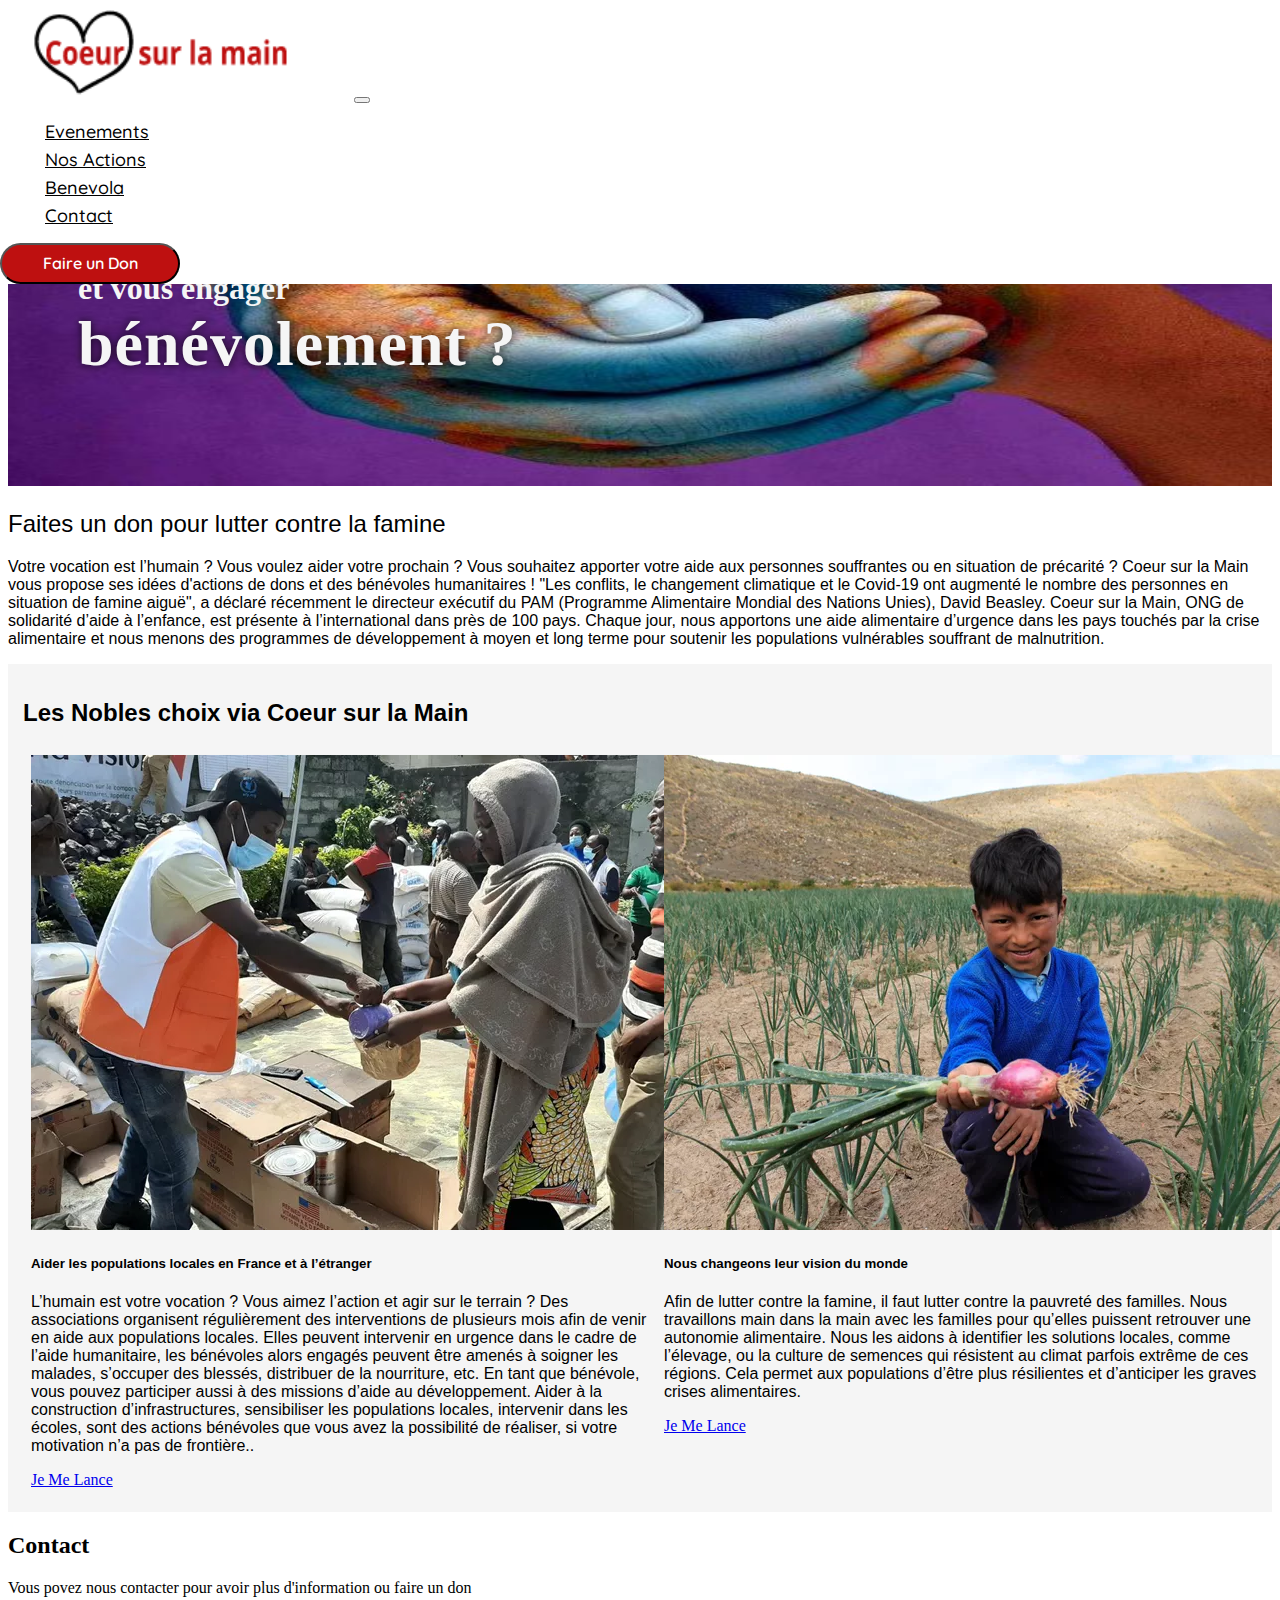
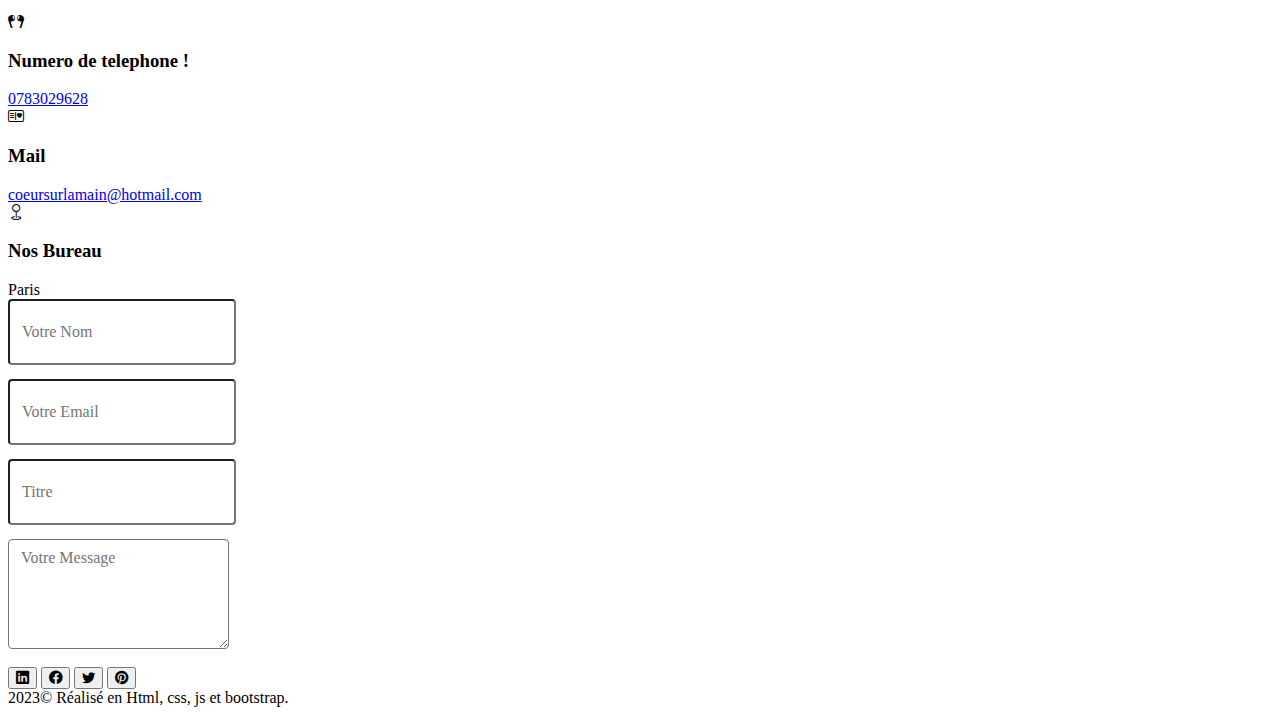
==== index.html @ bd6be560 "nouvelle page evenements + mise a jours de navbar" ====
<!doctype html>
<html lang="fr">

<head>
<meta charset="utf-8">
<meta name="viewport" content="width=device-width, initial-scale=1">
<title>Coeur sur la main</title>
<link href="https://cdn.jsdelivr.net/npm/bootstrap@5.2.0-beta1/dist/css/bootstrap.min.css" rel="stylesheet"
integrity="sha384-0evHe/X+R7YkIZDRvuzKMRqM+OrBnVFBL6DOitfPri4tjfHxaWutUpFmBp4vmVor" crossorigin="anonymous">
<link rel="stylesheet" href="https://cdn.jsdelivr.net/npm/bootstrap-icons@1.8.3/font/bootstrap-icons.css">

<!-- style css -->
<link rel="stylesheet" href="css/style.css">
<link rel="stylesheet" href="css/reset.css">



<!-- fonts -->

<link rel="preconnect" href="https://fonts.googleapis.com">
<link rel="preconnect" href="https://fonts.gstatic.com" crossorigin>
<link href="https://fonts.googleapis.com/css2?family=Quicksand&family=Raleway:wght@700&display=swap" rel="stylesheet">

</head>

<body>
<!----------------------START OF NAVBAR------------------------>
<header >
<nav id="navbarSite" class=" navbar navbar-expand-lg bg-body-tertiary navbar-white bs-body-bg-rgb border-bottom shadow">
    <div class="container-fluid w-100">

        <a href="index.html"><img class="logo " src="images2/logo1.png" ></a> 


        <button class="navbar-toggler" type="button" data-bs-toggle="collapse" data-bs-target="#navbar-collapse" aria-controls="navbar-collapse" aria-expanded="false" aria-label="Toggle navigation">
        <span class="navbar-toggler-icon"></span>
        </button>
        <div class="collapse navbar-collapse" id="navbar-collapse">
            <ul class="navbar-nav me-auto my-2 my-lg-0 " >
                <li class="nav-item  nos-actions">
                    <a href="actions.html"  class="nav-link active mx-0" aria-current="page" > Evenements</a>
                </li>
                <li class="nav-item  nos-actions">
                    <a href="actions.html"  class="nav-link active mx-0" aria-current="page" > Nos Actions</a>
                </li>
                <li class="nav-item  ">
                    <a href="benevola.html" class="nav-link active mx-0" aria-current="page">  Benevola</a>
                </li>
                <li class="nav-item  ">
                    <a  href="#contact" class="nav-link active  mx-0" aria-current="page">  Contact</a>
                </li>
            </ul>
        <button onclick="window.location.href='don.html';"  type="button" class="btn btn-danger btn-faire" id="button-faite_unDon">Faire un Don</button>

        </div>
    </div>
</nav>
</header>
<!-----------------------------END OF NAVBAR------------------------>

<main class=" container-fluid flux  pe-0 ps-0">
<!------CITATION------->
<div class="row row-cols-sm-1 row-cols-1 mt-10">
<div class="col-12 text-center " id="textCitationAcceuil">
    <p>« Le bénévolat est un don de soi, un acte d'amour offert à l'humanité. De même que le fleuve retourne à la mer, le don de l'homme revient vers lui. »</p>
</div>
</div>
<!-- END OF CITATION -->
<!---------------------------BIENVENUE------------------------------>
<section class="py-0 pb-0 mb-0 section-bienvenue " >  
<div class="container-fluid  ">
    <div class="row row-cols-sm-1 row-cols-md-1 row-cols-lg-1">
        <div class=" title-bienvenue" >
            <h1 class="mb-5 ">Suhaitez vous <br>
                <span class="text-bienvenue_engrand">faire un don </span >ou...<br> et vous engager<br><span class="text-bienvenue_engrand"> bénévolement ?</span></h1>
        </div> 
        <div class="col-12 ps-0 pe-0">
            <img class=" w-100  " src="images2/ceur sur la main.jpg" alt=" image de la coeur sur la main">
        </div>
    </div>
</div>

</section>
<!---------------------END OF BIENVENUE----------------------------->

<!---------------------------QUI SOMME NOUS------------------------->
<section  class="py-2 px-2 mt-5 pt-0 pe-5" id="quiSommeNous">
<div class="container-fluid d-flex">
    <div class="row  row-cols-sm-1 row-cols-md-2 row-cols-lg-2  pt-0 pb-5  ">
        <div class="text-center d-flex align-items-center ">
            <img  class="border border-secondary-subtle  "  id="imgQuiSommeNous"  src="images2/mains.jpg.crdownload" alt="image des enfants avec les sourires">
        </div>
        <div class="border-start border-danger pt-5 pb-5">
            <h2 class="text-center titre_quiNousSomme">Faites un don pour lutter
                contre la famine</h2>
            <p class="text-center text_quiNousSomme">Votre vocation est l’humain ? Vous voulez aider votre prochain ? Vous souhaitez apporter votre aide aux personnes souffrantes ou en situation de précarité ? Coeur sur la Main vous propose ses idées d'actions de dons et des bénévoles humanitaires !
            "Les conflits, le changement climatique et le Covid-19 ont augmenté le nombre des personnes en situation de famine aiguë", a déclaré récemment le directeur exécutif du PAM (Programme Alimentaire Mondial des Nations Unies), David Beasley.

                Coeur sur la Main, ONG de solidarité d’aide à l’enfance, est présente à l’international dans près de 100 pays. Chaque jour, nous apportons une aide alimentaire d’urgence dans les pays touchés par la crise alimentaire et nous menons des programmes de développement à moyen et long terme pour soutenir les populations vulnérables souffrant de malnutrition.
            </p>
        </div>
    </div>
</div>
</section>
<!------------------------END OF QUI SOMME NOUS--------------------->

<!-------------------------NOBLE CHOIX CARDS------------------------>
<section  id="noblesChoix">
<div class="container-fluid">
        <!--  start nos action  title -->
        <div>
            <h2 class="text-center mt-5 mb-5 titre_noblesChoix">Les Nobles choix via Coeur sur la Main </h2>
        </div>
        <!-- end nos action title -->

        <!-- CARDS -->
        <div class="row">
                <div class=" row ">
                   <div class="cards-wrapper container-Noblechoix ">
                    <!-- first card -->
                    <div class="card card-noblechoix" >
                        <div class="image-wrapper image-noblechoix">
                            <img src="images2/images des benevols.webp" class="card-img-top" alt="images des benevoles">
                        </div>
                        <div class="card-body">
                        <h5 class="card-Title text-center   title1_noblesChoixCard">Aider les populations locales en France et à l’étranger</h5>

                        <p class="card-text text1_noblesChoix">L’humain est votre vocation ? Vous aimez l’action et agir sur le terrain ? Des associations
                            organisent régulièrement des interventions de plusieurs mois afin de venir en aide aux populations locales. Elles
                            peuvent intervenir en urgence dans le cadre de l’aide humanitaire, les bénévoles alors engagés peuvent être amenés à
                            soigner les malades, s’occuper des blessés, distribuer de la nourriture, etc. En tant que bénévole, vous pouvez
                            participer aussi à des missions d’aide au développement. Aider à la construction d’infrastructures, sensibiliser les
                            populations locales, intervenir dans les écoles, sont des actions bénévoles que vous avez la possibilité de
                            réaliser, si votre motivation n’a pas de frontière..</p>
                        <a href="benevola.html" class="btn btn-outline-danger btnJeMeLance text-center" >Je Me Lance</a>
                        </div>
                    </div>
                    <!-- end firs card -->
                    <!-- second card -->
                    <div class="card  card-noblechoix" >
                        <div class="image-wrapper image-noblechoix">
                            <img src="images2/lutter contre la pauvrete.webp"  class="card-img-top" alt="images des benevoles">
                        </div>
                        <div class="card-body">
                        <h5 class="card-Title text-center title2_noblesChoixCard ">Nous changeons leur vision du monde</h5>

                        <p class="card-text text2_noblesChoix">Afin de lutter contre la famine, il faut lutter contre la pauvreté des familles.

                            Nous travaillons main dans la main avec les familles pour qu’elles puissent retrouver une autonomie             alimentaire. Nous les aidons à identifier les solutions locales, comme l’élevage, ou la culture de semences qui résistent au climat parfois extrême de ces régions. Cela permet aux populations d’être plus résilientes et d’anticiper les graves crises alimentaires.
                        </p>
                        <a href="don.html" class="text-center btn btn-outline-danger btnJeMeLance " >Je Me Lance</a>
                        </div>
                    </div>
                    <!-- end second card -->
                   </div>
                </div>
        </div>
        <!-- END OF CARDS -->

            

        



          
        
</div>
</section>
<!-------------------END OF NOBLE CHOIX CARDS----------------------->
<!--------------------- FORMULAIRE DE Contact----------------------->
<section class="py-5 text-center" id="contact">
<div class="container py-5">
    <h2 class="pb-3">Contact</h2>
    <p class="text-secondary">Vous povez nous contacter pour avoir plus d'information ou faire un don</p>
    <div class="row row-cols-1 row-cols-md-3">
        <div class="contact-container">
            <div class="contact-header">
                <i class="bi bi-earbuds text-danger"></i>
                <h3>Numero de telephone !</h3>
            </div>
            <div class="contact-body">
                <a class="text-secondary" href="tel:0783029628">0783029628</a>
            </div>
        </div>
        <div class="contact-container">
            <div class="contact-header">
                <i class="bi bi-postcard-heart text-danger"></i>
                <h3>Mail</h3>
            </div>
            <div class="contact-body">
                <a class="text-secondary"
                    href="annanis06@hotmail.com?subject=Je vous contact depuis votre site">coeursurlamain@hotmail.com</a>
            </div>
        </div>
        <div class="contact-container">
            <div class="contact-header">
                <i class="bi bi-geo text-danger"></i>
                <h3>Nos Bureau</h3>
            </div>
            <div class="contact-body text-secondary">
                Paris
            </div>
        </div>
    </div>
    <div class="row mt-5">
        <div class="col-lg-12">
            <div class="form-coeurSurLaMain contact_form">
                <form>
                    <div class="row">
                        <div class="col-lg-6">
                            <div class="form-group mt-2">
                                <input type="text" class="form-control" placeholder="Votre Nom" aria-label="Nom">
                            </div>
                        </div>
                        <div class="col-lg-6">
                            <div class="form-group mt-2">
                                <input type="email" class="form-control" id="inputEmail" placeholder="Votre Email" aria-label="Nom">
                            </div>
                        </div>
                    </div>
                    <div class="row">
                        <div class="col-lg-12">
                            <div class="form-group mt-2">
                                <input type="text" class="form-control"  placeholder="Titre" aria-label="Titre">
                            </div>
                        </div>
                    </div>

                    <div>
                        <div class="row">
                            <div class="col-lg-12">
                                <div class="form-group mt-2">
                                <textarea class="form-control" id="exampleFormControlTextarea1" rows="4"  placeholder="Votre Message" aria-label="Nom"></textarea>
                                </div>
                            </div>
                        </div>
                    </div>
                </form>
            </div>
        </div>
    </div>
</div>
</section>
<!-----------------END OF FORMULAIRE DE Contact--------------------->
</main>
<footer class="text-center footer-page py-5">
<div>
<button class="me-2 btn-social-share btn btn-outline-danger"><i class="bi bi-linkedin"></i></button>
<button class="me-2 btn-social-share btn btn-outline-danger"><i class="bi bi-facebook"></i></button>
<button class="me-2 btn-social-share btn btn-outline-danger"><i class="bi bi-twitter"></i></button>
<button class="me-2 btn-social-share btn btn-outline-danger"><i class="bi bi-pinterest"></i></button>
</div>
<div class="text-secondary mt-3">
2023© Réalisé en Html, css, js et bootstrap. <br />

</div>
</footer>

<script
src="https://code.jquery.com/jquery-3.6.3.min.js"
integrity="sha256-pvPw+upLPUjgMXY0G+8O0xUf+/Im1MZjXxxgOcBQBXU="
crossorigin="anonymous"></script>
<script src="https://cdn.jsdelivr.net/npm/@popperjs/core@2.11.5/dist/umd/popper.min.js"
integrity="sha384-Xe+8cL9oJa6tN/veChSP7q+mnSPaj5Bcu9mPX5F5xIGE0DVittaqT5lorf0EI7Vk"
crossorigin="anonymous"></script>
<script src="https://cdn.jsdelivr.net/npm/bootstrap@5.2.0-beta1/dist/js/bootstrap.min.js"
integrity="sha384-kjU+l4N0Yf4ZOJErLsIcvOU2qSb74wXpOhqTvwVx3OElZRweTnQ6d31fXEoRD1Jy"
crossorigin="anonymous"></script>
<!-- <script src="style.js"></script> -->
</body>

</html>
---- css/style.css ----
body{
    --color-rouge:  rgb(190, 16, 16) ;
    --color-gris: #f5f5f5;

}
.flux {
    width: 100%;
    margin: 0;
    padding: 0;
}
/* .container-fluid{
    padding: 0px;
} */

/* fontes */


/*--------------------------- nav bar--------------------------------------- */
header{
    position: fixed;
    top: 0;
    left: 0;
    width: 100vw;
    z-index: 1000;
}
#navbarSite{
    background-color: white;
   
   
}
/* a.nav-link{
    color: rgb(196, 60, 23);
    font-weight: 400;
        
} */
a.nav-link{
    color:black;
    font-size: large;
    font-weight: 500;
    font-family: 'Quicksand', sans-serif;
    cursor: pointer;
    
 }

 li.nav-item{
    transition:0.5s all ease-in;
    color: transparent;
    margin: 5px;
 }
 li.nav-item:hover{
    scale: 1.1;
 }


.logo{
    height: 100px;
    width: 300px;
    z-index: 1000;
    margin-left: 30px;
    margin-right: 20px;
    transition: 0.5s;
}
@media screen and (max-width: 767px){
    .logo{
    height: 50px;
    width: 150px;
    z-index: 1000;
    margin-left: 15px;
    margin-right: 10px;
    transition: 0.5s;
}
}
.logo:hover{
    scale: 1.1;
    transition: 0.5s ease-in-out;
}
#button-faite_unDon{
    overflow: hidden;
    color:white;
    width: 180px;
    font-size: 1rem;
    border-radius: 35px;
    line-height: 35px;
    font-weight: 600;
    margin-right: 80px;
    font-family: 'Quicksand', sans-serif;
    background-color: var(--color-rouge)
}
#button-faite_unDon:hover{
    transform: scale(1.1);
    background-color: rgb(221, 97, 97);
    transition: 0.4s;
    border: none;
}
#button-faite_unDon{
    transition: 0.5s;
}
/*---------------------------- end of  NAVBAR----------------------------- */

/* --------------------------- START  HOMEPAGE-----------------------------*/
/* ------CITATION-------- */
#textCitationAcceuil{
    padding-top: 10px;
    background-color: var(--color-rouge);
    color:var(--color-gris)
}
/* ----END OF CITATION-- */

/* ----- bienvenue -------*/
.section-bienvenue{
    position: relative;
    min-width: 80%;
}
@media only screen and (min-width: 768px){
    .text-bienvenue_engrand{
        font-size: 4rem;
        text-shadow: 0 0 8px rgb(0 0 0 / 80%);
        font-weight: 700;
        letter-spacing: 1px;
        color: #f5f5f5;
        box-sizing: border-box;
    }
    .title-bienvenue{
        position: absolute;
        z-index: 1;
        margin-top: 70px;
        margin-left: 70px;
       color:var(--color-gris)
        
    }
} 

@media screen and (max-width: 767px){
    .text-bienvenue_engrand{
        font-size: 3rem;
        text-shadow: 0 0 8px rgb(0 0 0 / 80%);
        font-weight: 700;
        letter-spacing: 1px;
        color: #f5f5f5;
        box-sizing: border-box;

    }
    .title-bienvenue{
        position: absolute;
        z-index: 1;
        margin-top: 30px;
        margin-left: 10px;
       color:var(--color-gris)
        
    }
}




/*------- qui somme nous------- */
#imgQuiSommeNous{
    min-width: 100%;
    max-height: 400px;
    align-items: center;
}
.titre_quiNousSomme{
    font-family: "Open Sans",Helvetica,Arial,sans-serif;
    margin-bottom: 20px;
    font-weight: 500;
}
.text_quiNousSomme{
    font-family: "Open Sans",Helvetica,Arial,sans-serif;

}


/*------- Nobles choix---------- */
#noblesChoix{
    background-color: var(--color-gris);
    padding: 15px;
}
.titre_noblesChoix{
    font-weight: 700;
    font-family: "Open Sans",Helvetica,Arial,sans-serif;
}

/* ---cards Noble choix -- */

/* responsive avec media query */
@media screen and (min-width: 767px){
.container-Noblechoix{
    display: flex;
}
.card-noblechoix{
    margin: 0.5em;
    width: calc(100%/2);

}
.image-noblechoix{
    margin:  auto;
}
}

@media screen and (max-width: 767px){
.container-Noblechoix{
    display: flex;
    flex-direction: column;
}   
.card-noblechoix{
     margin-top: 20px;
}   
}
.title1_noblesChoixCard,.title2_noblesChoixCard{

    font-weight: 700;
    font-family: "Open Sans",Helvetica,Arial,sans-serif;
}
.text1_noblesChoix,.text2_noblesChoix{

    font-family: "Open Sans",Helvetica,Arial,sans-serif;
}
/* ---------formulaire DE CONTACT--------*/
.form-coeurSurLaMain .form-control{
    color: rgb(64, 62, 62);
    background-color: #2e3135;
    box-shadow: none !important;
    height: 50px;
    margin-bottom: 14px;
    background-color: transparent;


}
.form-control{
    color: rgb(10, 10, 10);
    height: 20px;
    padding: 0.375rem 0.75rem;
    font-size: 1rem;
    line-height: 1.5;
    background-clip: padding-box;
    appearance: none;
    border-radius: 0.25rem;
    transition: border-color .15s ease-in-out, box-shadow .15s ease-in-out;
}
button, input, optgroup, select, textarea{
    margin: 0;
    font-family: inherit;
}
.form-coeurSurLaMain textarea.form-control{
    height: auto;
}
.textarea.form-control {
    min-height: calc(1.5em + 0.75rem + 2px);
}
/* --------------------------- END  HOMEPAGE-----------------------------*/
/*-------------------------- PAGE - NOS ACTIONS -------------------------- */

#action1, #action3{
    background-color: var(--color-gris);
}

#card-title_style{

    font-size: 1.3rem;
    font-weight: 600;
    font-family: "Open Sans",Helvetica,Arial,sans-serif;
}
#card-text_style{
    font-family: "Open Sans",Helvetica,Arial,sans-serif;
}
.textEnGras{
    font-size: 1.1rem;
    font-weight: 800;
}

.btnJeMeLance{
    border-radius: 20px;
}
#image_action{
    position: flex;
    justify-content: center;
    align-items: center;
    width: 350px;
    height: 200px;
}
/*--------------------end of  PAGE - NOS ACTIONS -------------------------- */
/*---------------------------- PAGE - DON --------------------------------- */
/* ----- section 1---- */

#coutDeDon{
    background-color: var(--color-gris);
}

.iconEuro{
    position: absolute;
    transform: translateY(-50px);
    width: 50px;
    height: 50px;
    margin-right: 20px;
}
.defiscalisation{
    display: flex;
    justify-content: space-around;
}
.titre_defiscalisation{
    font-size: 1.8rem;
    font-weight: 600;
    font-family: 'Quicksand', sans-serif;
}
.card-defiscalisation{
margin-bottom: 40px;
   border-top: 0;
   border-left: 0;
   border-right: 0;
   border-bottom:solid 0.8rem var(--color-rouge);
   width: 280px;
}

/* ----end of section 1--- */
/*----- start section 2 REDUCTION----*/
.container-reduction{
    display: flex;
    justify-content: space-between;
}

.title-reduction_1{
    font-family: 'Quicksand', sans-serif;
    font-weight: 600;
}


/*----- end of section 2 ----*/
/* ---START OF section 3 --- */
#impots-section3{
    background-color:var(--color-gris);
}
.title-etapes{
    font-family: 'Quicksand', sans-serif;
    font-weight: bold;
    font-size: x-large;
}
.etapes-container1{
    background-color: white;
    box-sizing: border-box;
}
/* -----END OF section 3 --- */
/* ----START OF section --- 4 */

.container-differance{
    border-top: var(--color-rouge);
    border-bottom: var(--color-rouge);
    color:var(--color-rouge);
    
    
}
.text-differance{
    font-family: 'Noto Sans SignWriting', sans-serif;
   
}
/* ----end   OF section --- 4 */
/*---------------------END OF  PAGE - DON --------------------------------- */

/*----------------------- PAGE - BENEVOLA --------------------------------- */
.section-benevola{
    position: relative;
}
.text-engrand{
    font-size: 4rem;
    text-shadow: 0 0 8px rgb(0 0 0 / 80%);
    font-weight: 700;
    letter-spacing: 1px;
    color: #f5f5f5;
    box-sizing: border-box;
}
.title-benevola{
    position: absolute;
    z-index: 1000;
    margin-top: 100px;
    margin-left: 100px;
    color: #f5f5f5;
    box-sizing: border-box;
}
@media screen and (max-width: 767px){
    .text-engrand{
        font-size: 45px;
        text-align: center;
        scale: 0.5;
    }
}
.CarouselBenevolats{
    z-index: -1;
    margin-top: -50px;
    max-height:500px;
    width: 100%;
    height: 100%;
    object-fit: fill;
}
/* end of section 1 */


/* start of section  2*/


.imageTerre-container2{
    width: 100%;
    margin-right: 0;
    margin-top: 0;
    
}

.title_ChaqueExperience{
    margin-top: 50px;
    font-family: 'Quicksand', sans-serif !important;
    font-size: 3rem;
    font-weight: bolder;
}
.text_ChaqueExperience{
    font-family: 'Quicksand', sans-serif;
    font-size: 1.5rem;
    font-weight: bold;
    margin: 20px;
    padding-top: 20px;
}
.image-container2{
    z-index: 1;
    width: 550px;
}

@media only screen and (max-width: 600px){
    .title_ChaqueExperience{
        font-size: 1.5rem;
        margin-top: 20px;
    }
    .text_ChaqueExperience{
        font-size: 1rem;
        padding-top:5px
    }
    .image-container2{
        display: none;
    }
} 


/* -----card comment devenir benevol ----- */
.contaner-card{
    background-color: var(--color-rouge);
    min-width: 450px;
    min-height: 220px;
    
}
.card-comment_body{
    background-color: var(--color-rouge);
    color: var(--color-gris);
    margin:30px;
    
}
.btn-comment{
    background-color: var(--color-gris);
    color: var(--color-rouge);
}

.title_comment{
    font-weight: bolder;
    font-size: 1.5rem;
}
li.ms-0::marker, li::marker{
    font-weight: bolder;
}








/*------------------END OF PAGE - BENEVOLA -------------------------------- */
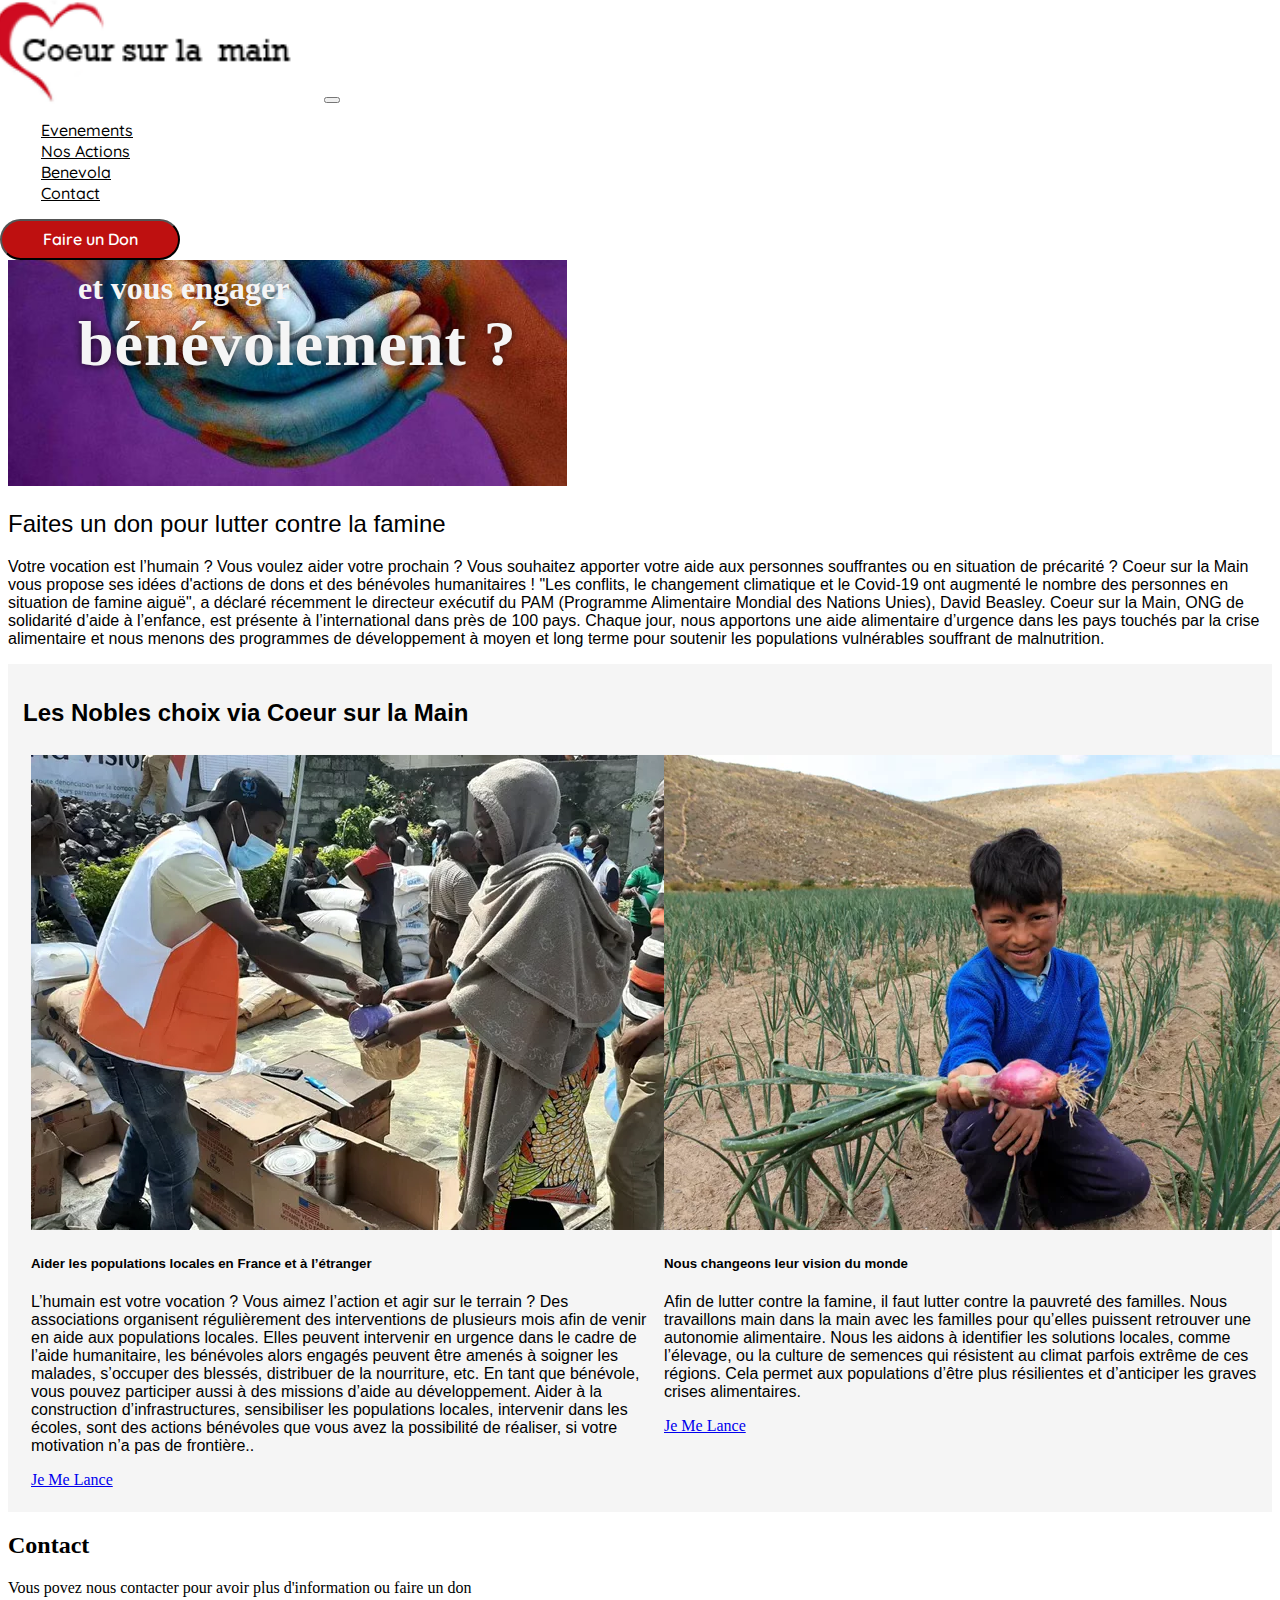
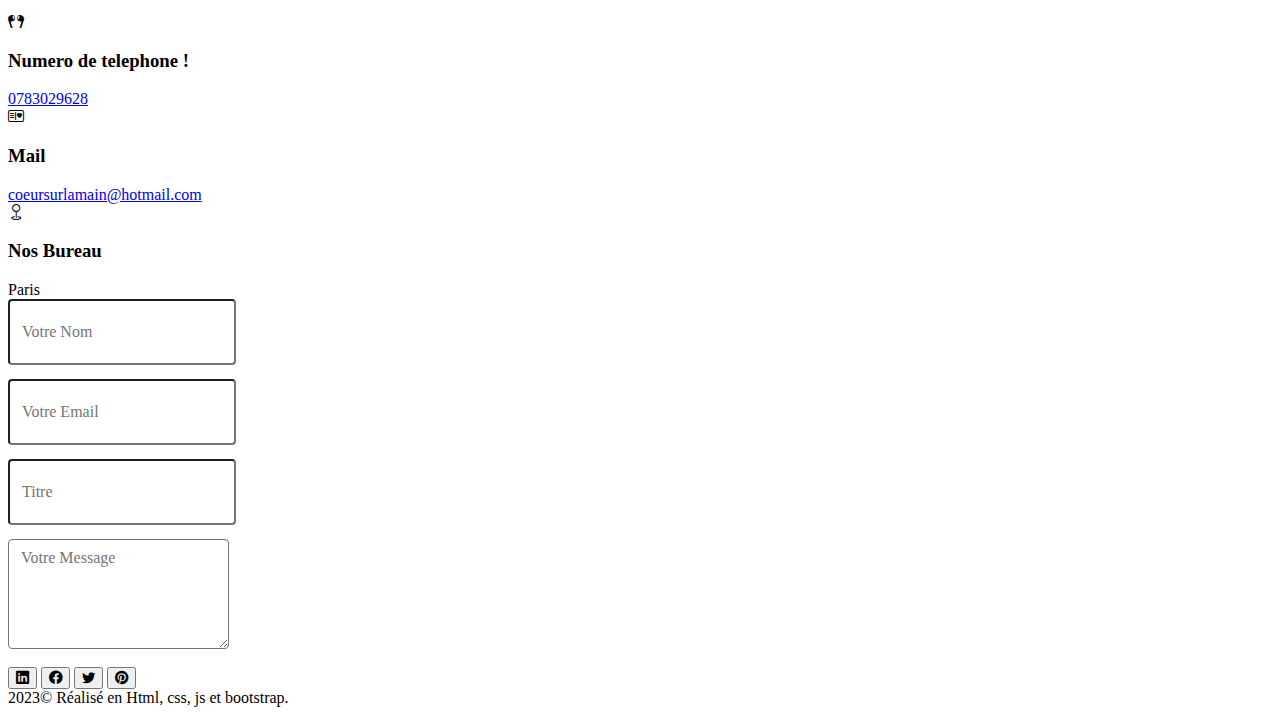
==== commit 588566ce: "changement du logo" ====
--- a/index.html
+++ b/index.html
@@ -26,7 +26,7 @@
 <body>
 <!----------------------START OF NAVBAR------------------------>
 <header >
-<nav id="navbarSite" class=" navbar navbar-expand-lg bg-body-tertiary navbar-white bs-body-bg-rgb border-bottom shadow">
+<nav id="navbarSite" class=" navbar navbar-expand-lg bg-body-tertiary navbar-white bs-body-bg-rgb border-bottom shadow ">
     <div class="container-fluid w-100">
 
         <a href="index.html"><img class="logo " src="images2/logo1.png" ></a> 
@@ -38,7 +38,7 @@
         <div class="collapse navbar-collapse" id="navbar-collapse">
             <ul class="navbar-nav me-auto my-2 my-lg-0 " >
                 <li class="nav-item  nos-actions">
-                    <a href="actions.html"  class="nav-link active mx-0" aria-current="page" > Evenements</a>
+                    <a href="#"  class="nav-link active mx-0" aria-current="page" > Evenements</a>
                 </li>
                 <li class="nav-item  nos-actions">
                     <a href="actions.html"  class="nav-link active mx-0" aria-current="page" > Nos Actions</a>
@@ -84,13 +84,13 @@
 <!---------------------END OF BIENVENUE----------------------------->
 
 <!---------------------------QUI SOMME NOUS------------------------->
-<section  class="py-2 px-2 mt-5 pt-0 pe-5" id="quiSommeNous">
+<section  class="py-2 px-0 mt-5 pt-0 pe-0 ps-2 container_quiNousSomme" >
 <div class="container-fluid d-flex">
-    <div class="row  row-cols-sm-1 row-cols-md-2 row-cols-lg-2  pt-0 pb-5  ">
+    <div class="row row-cols-sm-1 row-cols-md-2 row-cols-lg-2  pt-0 pb-5  ">
         <div class="text-center d-flex align-items-center ">
-            <img  class="border border-secondary-subtle  "  id="imgQuiSommeNous"  src="images2/mains.jpg.crdownload" alt="image des enfants avec les sourires">
-        </div>
-        <div class="border-start border-danger pt-5 pb-5">
+            <img  class="border border-secondary-subtle imgQuiSommeNous"  src="images2/mains.jpg.crdownload" alt="image des enfants avec les sourires">
+        </div>
+        <div class="border-start border-danger pt-5 pb-5 container-text_quiNousSomme">
             <h2 class="text-center titre_quiNousSomme">Faites un don pour lutter
                 contre la famine</h2>
             <p class="text-center text_quiNousSomme">Votre vocation est l’humain ? Vous voulez aider votre prochain ? Vous souhaitez apporter votre aide aux personnes souffrantes ou en situation de précarité ? Coeur sur la Main vous propose ses idées d'actions de dons et des bénévoles humanitaires !
--- a/css/style.css
+++ b/css/style.css
@@ -36,7 +36,7 @@
 } */
 a.nav-link{
     color:black;
-    font-size: large;
+    font-size: medium;
     font-weight: 500;
     font-family: 'Quicksand', sans-serif;
     cursor: pointer;
@@ -46,18 +46,16 @@
  li.nav-item{
     transition:0.5s all ease-in;
     color: transparent;
-    margin: 5px;
+    margin: 1px;
  }
  li.nav-item:hover{
     scale: 1.1;
  }
 
-
 .logo{
     height: 100px;
     width: 300px;
     z-index: 1000;
-    margin-left: 30px;
     margin-right: 20px;
     transition: 0.5s;
 }
@@ -133,7 +131,7 @@
 
 @media screen and (max-width: 767px){
     .text-bienvenue_engrand{
-        font-size: 3rem;
+        font-size: 2rem;
         text-shadow: 0 0 8px rgb(0 0 0 / 80%);
         font-weight: 700;
         letter-spacing: 1px;
@@ -155,10 +153,12 @@
 
 
 /*------- qui somme nous------- */
-#imgQuiSommeNous{
-    min-width: 100%;
+.imgQuiSommeNous{
+    max-width: 100%;
     max-height: 400px;
     align-items: center;
+    margin: auto;
+    
 }
 .titre_quiNousSomme{
     font-family: "Open Sans",Helvetica,Arial,sans-serif;
@@ -169,8 +169,12 @@
     font-family: "Open Sans",Helvetica,Arial,sans-serif;
 
 }
-
-
+@media only screen and (min-width: 768px){
+    .container-text_quiNousSomme{
+        border: none;
+        
+}
+}
 /*------- Nobles choix---------- */
 #noblesChoix{
     background-color: var(--color-gris);
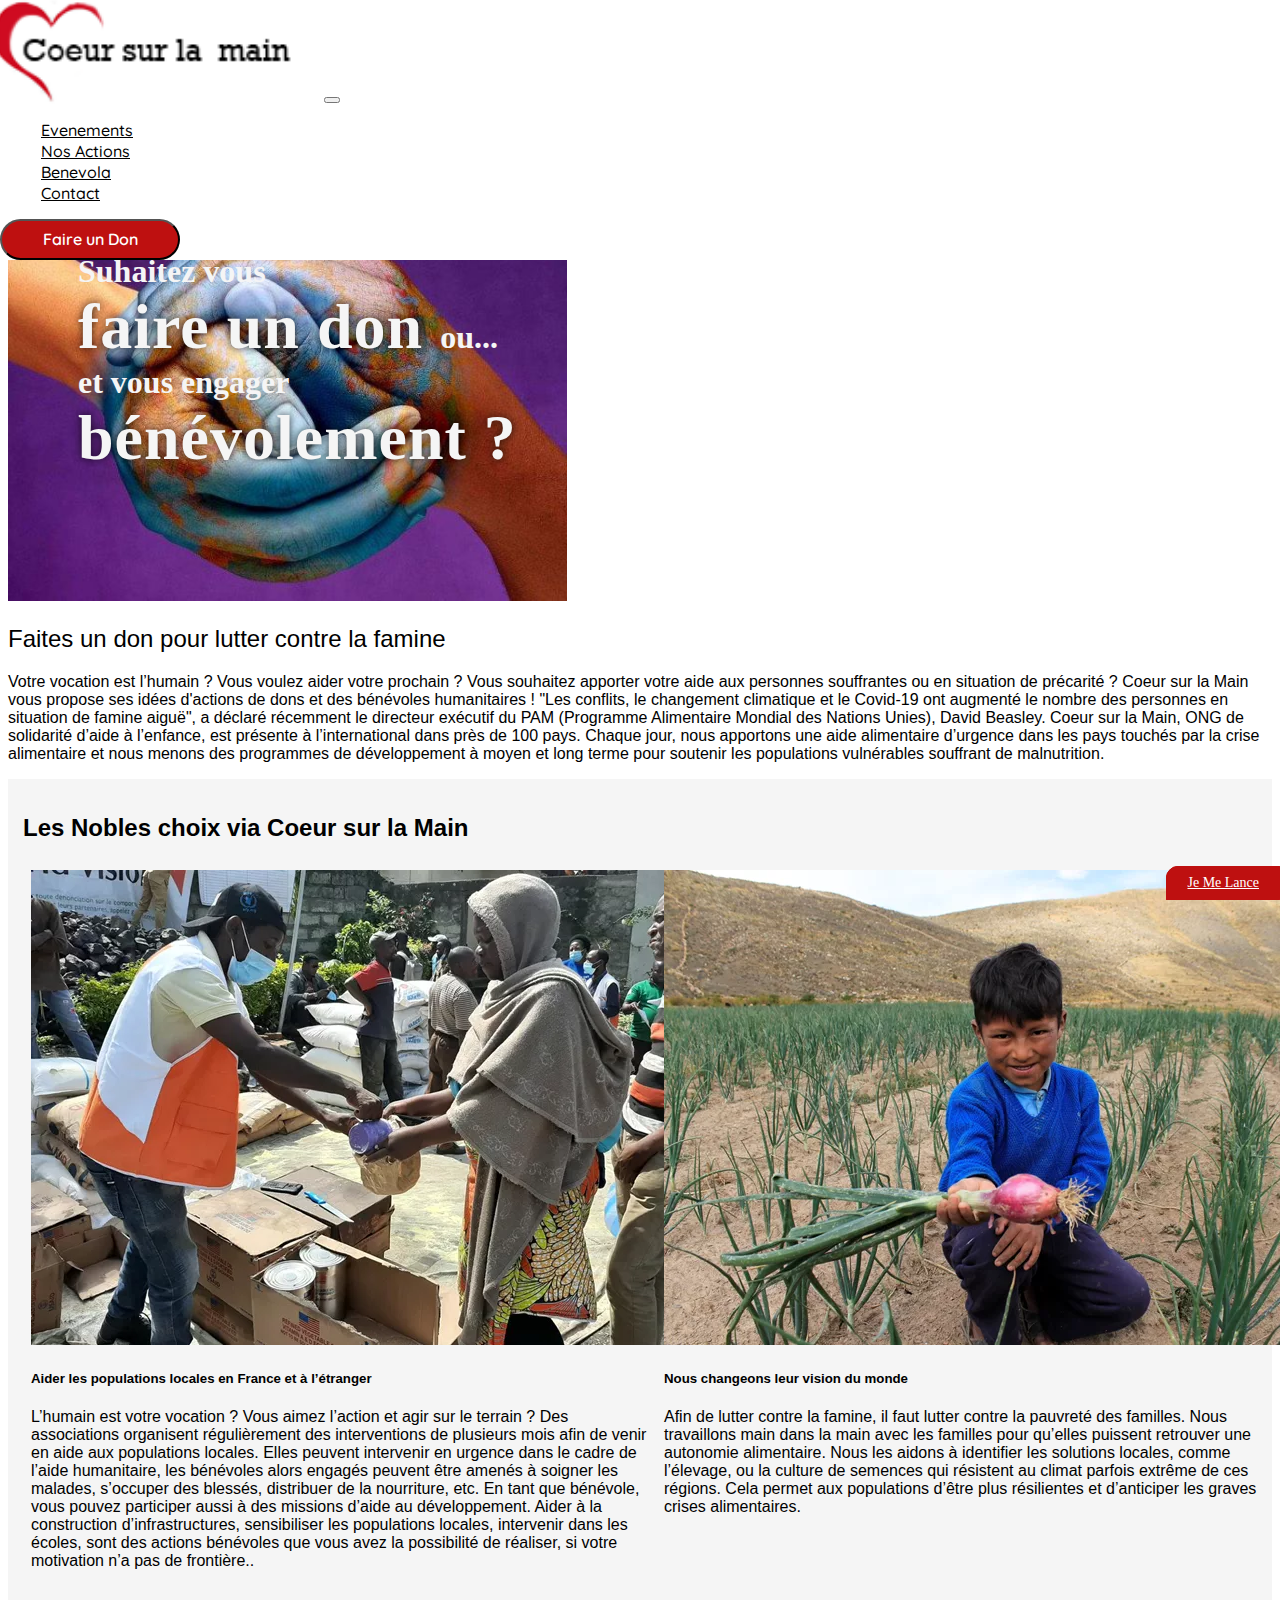
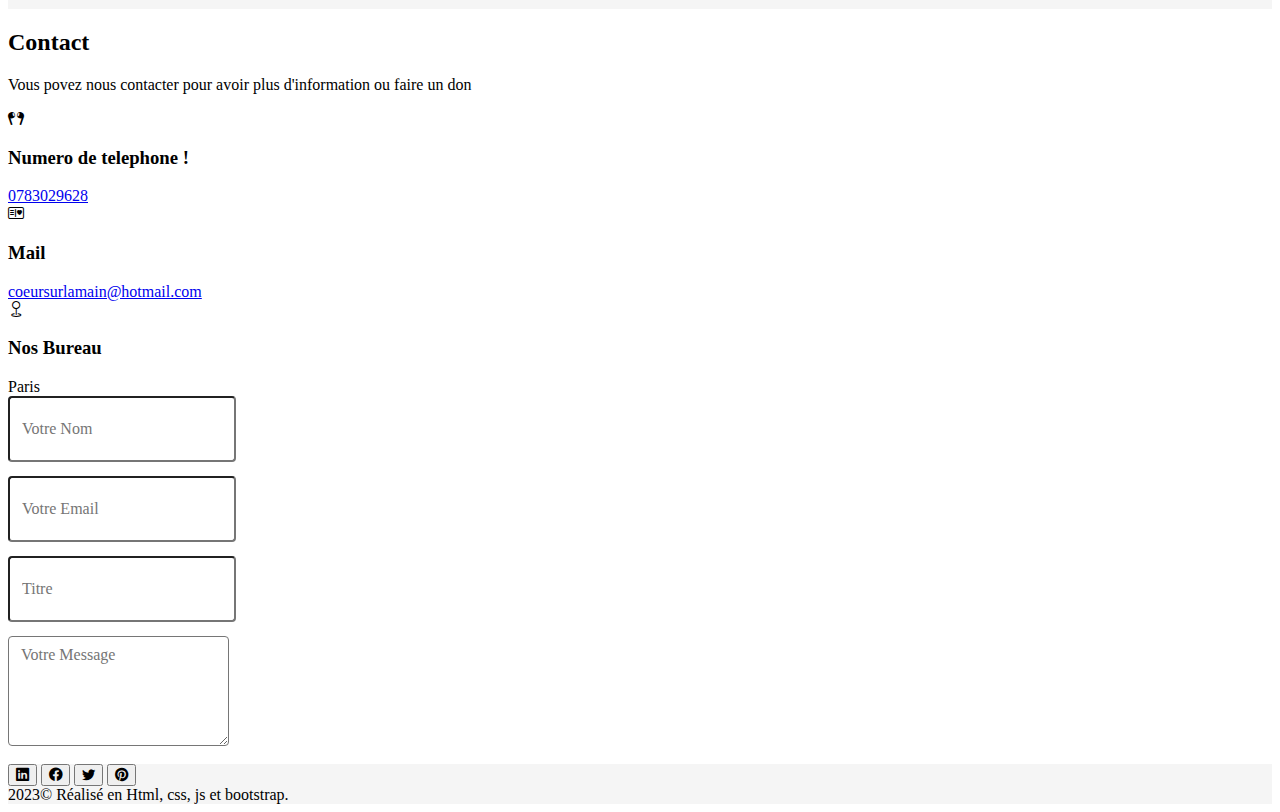
==== commit 6a20accc: "nouvelle page evenements" ====
--- a/index.html
+++ b/index.html
@@ -38,7 +38,7 @@
         <div class="collapse navbar-collapse" id="navbar-collapse">
             <ul class="navbar-nav me-auto my-2 my-lg-0 " >
                 <li class="nav-item  nos-actions">
-                    <a href="#"  class="nav-link active mx-0" aria-current="page" > Evenements</a>
+                    <a href="evenements.html"  class="nav-link active mx-0" aria-current="page" > Evenements</a>
                 </li>
                 <li class="nav-item  nos-actions">
                     <a href="actions.html"  class="nav-link active mx-0" aria-current="page" > Nos Actions</a>
@@ -61,7 +61,7 @@
 <main class=" container-fluid flux  pe-0 ps-0">
 <!------CITATION------->
 <div class="row row-cols-sm-1 row-cols-1 mt-10">
-<div class="col-12 text-center " id="textCitationAcceuil">
+<div class="col-12 text-center text_CitationAcceuil">
     <p>« Le bénévolat est un don de soi, un acte d'amour offert à l'humanité. De même que le fleuve retourne à la mer, le don de l'homme revient vers lui. »</p>
 </div>
 </div>
@@ -70,10 +70,9 @@
 <section class="py-0 pb-0 mb-0 section-bienvenue " >  
 <div class="container-fluid  ">
     <div class="row row-cols-sm-1 row-cols-md-1 row-cols-lg-1">
-        <div class=" title-bienvenue" >
-            <h1 class="mb-5 ">Suhaitez vous <br>
+        
+            <h1 class="mb-5 title-bienvenue">Suhaitez vous <br>
                 <span class="text-bienvenue_engrand">faire un don </span >ou...<br> et vous engager<br><span class="text-bienvenue_engrand"> bénévolement ?</span></h1>
-        </div> 
         <div class="col-12 ps-0 pe-0">
             <img class=" w-100  " src="images2/ceur sur la main.jpg" alt=" image de la coeur sur la main">
         </div>
@@ -132,7 +131,7 @@
                             participer aussi à des missions d’aide au développement. Aider à la construction d’infrastructures, sensibiliser les
                             populations locales, intervenir dans les écoles, sont des actions bénévoles que vous avez la possibilité de
                             réaliser, si votre motivation n’a pas de frontière..</p>
-                        <a href="benevola.html" class="btn btn-outline-danger btnJeMeLance text-center" >Je Me Lance</a>
+                        <a href="benevola.html" class="btn btn-outline-danger  text-center bouton_events" >Je Me Lance</a>
                         </div>
                     </div>
                     <!-- end firs card -->
@@ -148,7 +147,7 @@
 
                             Nous travaillons main dans la main avec les familles pour qu’elles puissent retrouver une autonomie             alimentaire. Nous les aidons à identifier les solutions locales, comme l’élevage, ou la culture de semences qui résistent au climat parfois extrême de ces régions. Cela permet aux populations d’être plus résilientes et d’anticiper les graves crises alimentaires.
                         </p>
-                        <a href="don.html" class="text-center btn btn-outline-danger btnJeMeLance " >Je Me Lance</a>
+                        <a href="don.html" class="text-center btn btn-outline-danger  bouton_events" >Je Me Lance</a>
                         </div>
                     </div>
                     <!-- end second card -->
@@ -244,7 +243,8 @@
 </section>
 <!-----------------END OF FORMULAIRE DE Contact--------------------->
 </main>
-<footer class="text-center footer-page py-5">
+
+<footer class="text-center footer-page py-5 coutDeDon">
 <div>
 <button class="me-2 btn-social-share btn btn-outline-danger"><i class="bi bi-linkedin"></i></button>
 <button class="me-2 btn-social-share btn btn-outline-danger"><i class="bi bi-facebook"></i></button>
--- a/css/style.css
+++ b/css/style.css
@@ -2,6 +2,7 @@
 body{
     --color-rouge:  rgb(190, 16, 16) ;
     --color-gris: #f5f5f5;
+    padding-top:115px;
 
 }
 .flux {
@@ -98,7 +99,7 @@
 
 /* --------------------------- START  HOMEPAGE-----------------------------*/
 /* ------CITATION-------- */
-#textCitationAcceuil{
+.text_CitationAcceuil{
     padding-top: 10px;
     background-color: var(--color-rouge);
     color:var(--color-gris)
@@ -169,9 +170,9 @@
     font-family: "Open Sans",Helvetica,Arial,sans-serif;
 
 }
-@media only screen and (min-width: 768px){
+@media only screen and (max-width: 768px){
     .container-text_quiNousSomme{
-        border: none;
+        border: none !important;
         
 }
 }
@@ -253,20 +254,75 @@
     min-height: calc(1.5em + 0.75rem + 2px);
 }
 /* --------------------------- END  HOMEPAGE-----------------------------*/
+
+/*-------------------------- PAGE - EVENEMENTS -------------------------- */
+.container_datesEvents{
+    width: 100%;
+    background-color:#96a5b4;
+}
+.text_datesEvents{
+    display: block;
+    font-size: 32px;
+    font-weight: 900;
+    color: #e8ecf0;
+    line-height: 1;
+}
+.title_events-card{
+    color:rgb(132, 59, 59);
+    font-weight: bold;
+    font-family: "Lato", sans-serif;
+
+}
+.events_local{
+    font-style: italic;
+    color:rgb(132, 59, 59);
+    font-weight:lighter;
+    font-family: "Lato", sans-serif;
+}
+.text_events{
+    font-family: "Lato", sans-serif;
+}
+.bouton_events{
+    position: absolute;
+    border-radius:  0 8px 0 0;
+    bottom: 0;
+    right: 0;
+    background:var(--color-rouge);
+    border: 1px solid var(--color-rouge);
+    border-radius: 12px 0  0  0 ;
+    color: #fff;
+    display: inline-block;
+    font-size: 14px;
+    line-height: 1.5725;
+    padding: 5px 20px;
+    -webkit-transition: all 0.3s;
+    transition: all 0.3s;
+    vertical-align: middle;
+}
+
+
+
+
+/*--------------------------END OF  PAGE - EVENEMENTS  -------------------------- */
+
+
+
+
+
+
 /*-------------------------- PAGE - NOS ACTIONS -------------------------- */
 
-#action1, #action3{
+.action1, .action3{
     background-color: var(--color-gris);
 }
 
-#card-title_style{
-
+.card-title_style{
     font-size: 1.3rem;
     font-weight: 600;
-    font-family: "Open Sans",Helvetica,Arial,sans-serif;
-}
-#card-text_style{
-    font-family: "Open Sans",Helvetica,Arial,sans-serif;
+    font-family:"Lato", sans-serif;
+}
+.card-text_style{
+    font-family: 'Lato', sans-serif;
 }
 .textEnGras{
     font-size: 1.1rem;
@@ -276,7 +332,7 @@
 .btnJeMeLance{
     border-radius: 20px;
 }
-#image_action{
+.image_action{
     position: flex;
     justify-content: center;
     align-items: center;
@@ -287,7 +343,7 @@
 /*---------------------------- PAGE - DON --------------------------------- */
 /* ----- section 1---- */
 
-#coutDeDon{
+.coutDeDon{
     background-color: var(--color-gris);
 }
 
